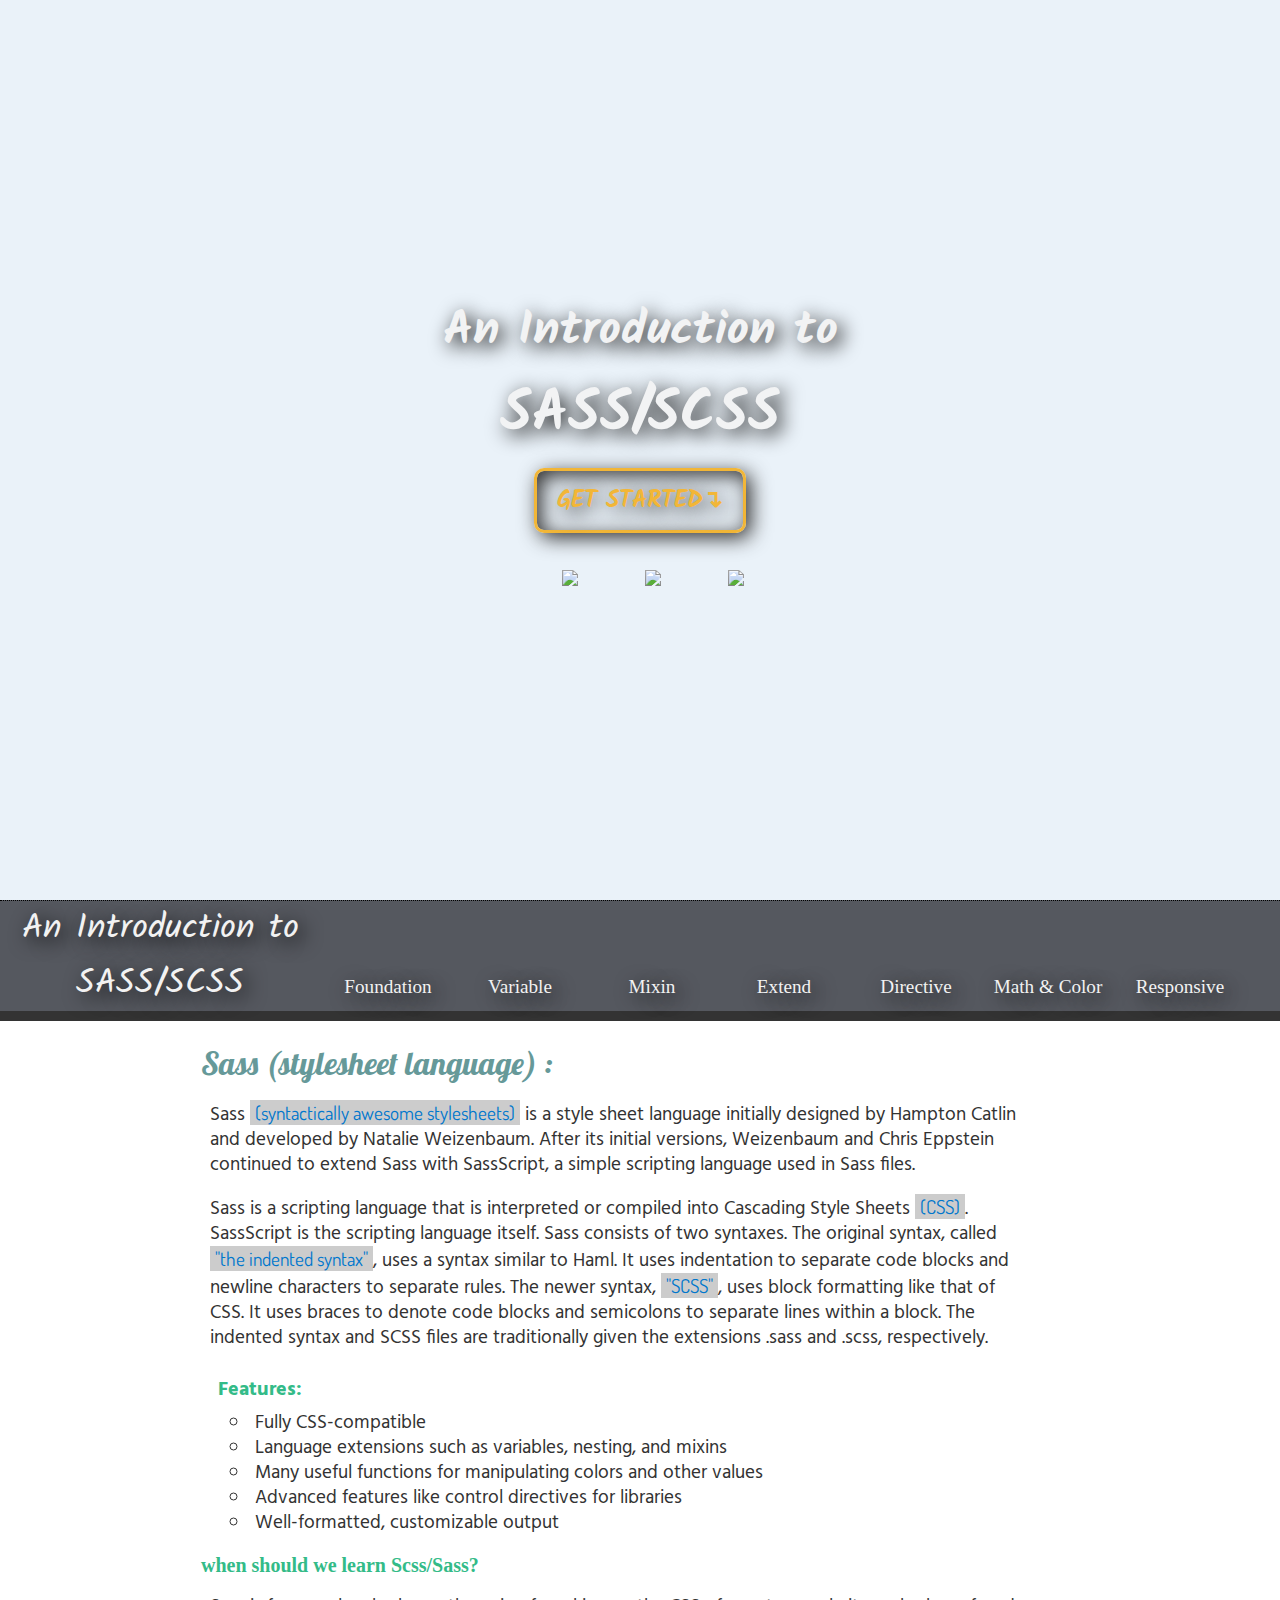
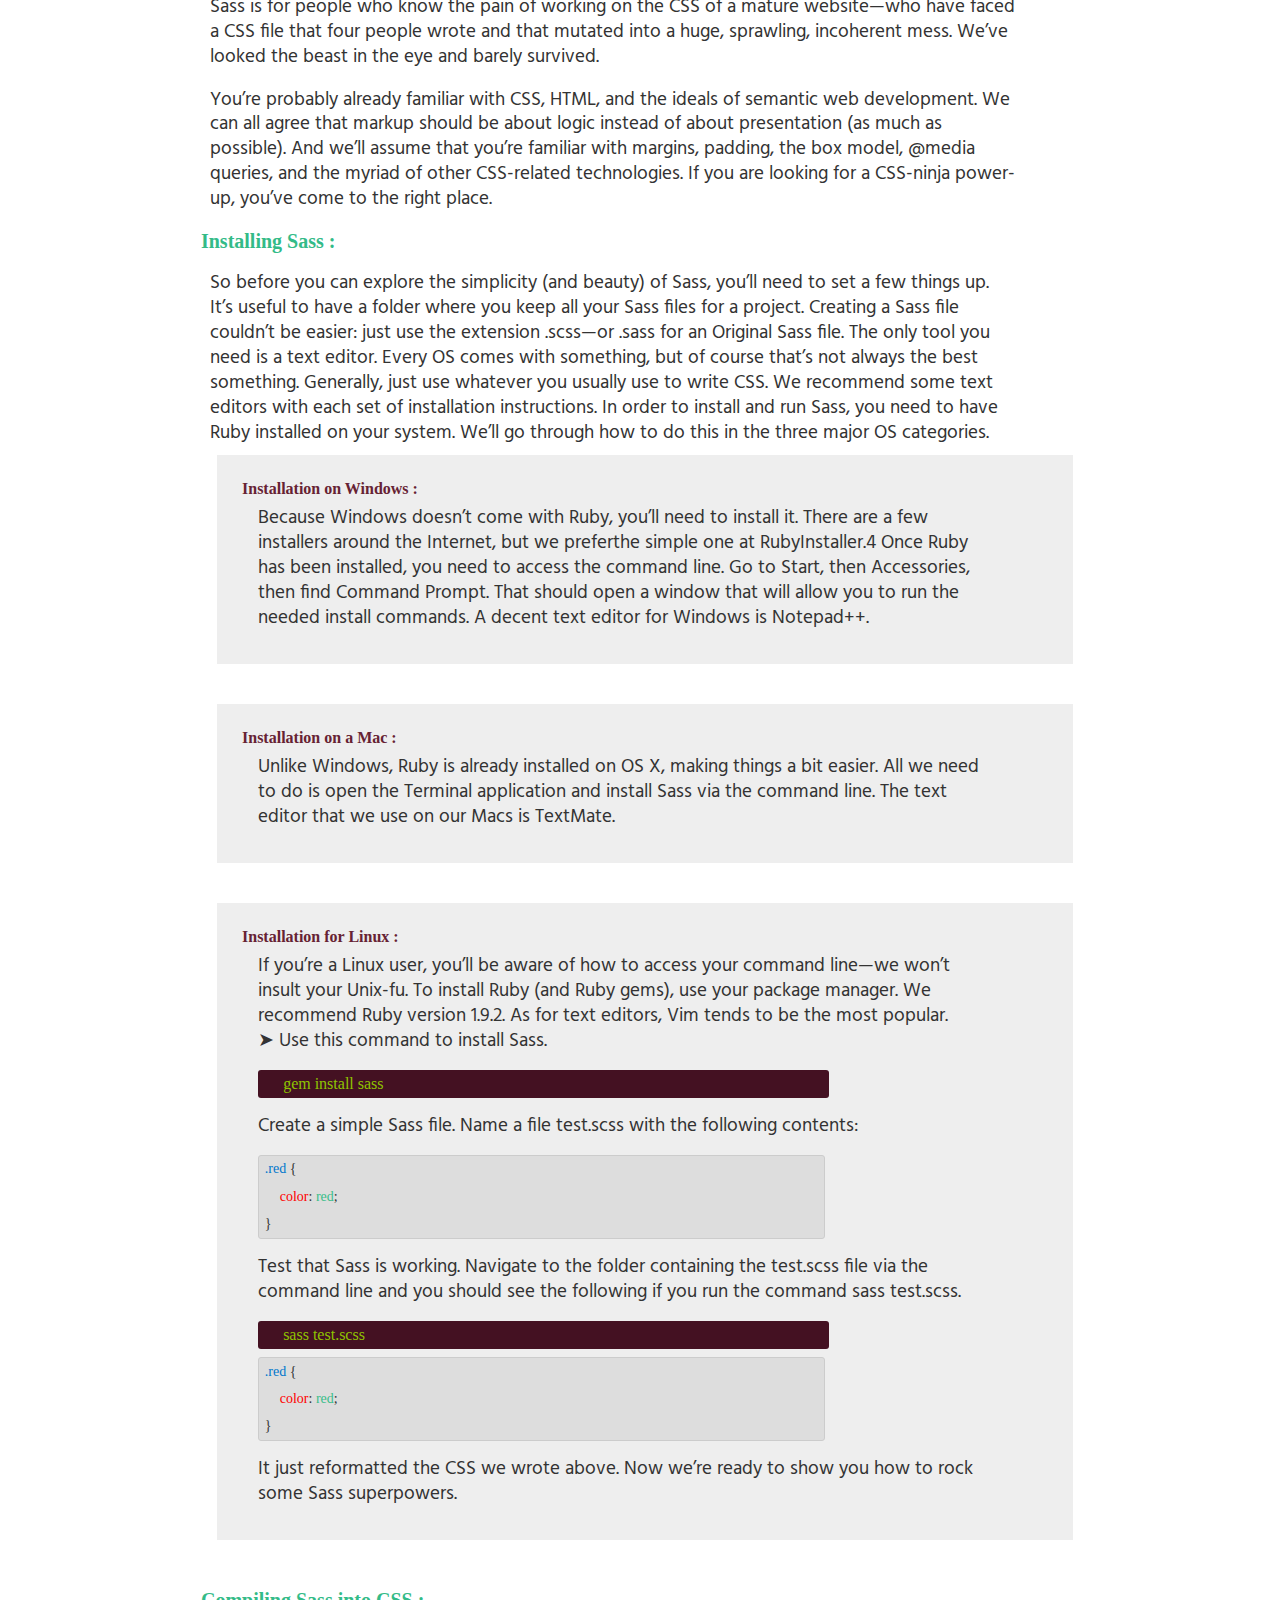
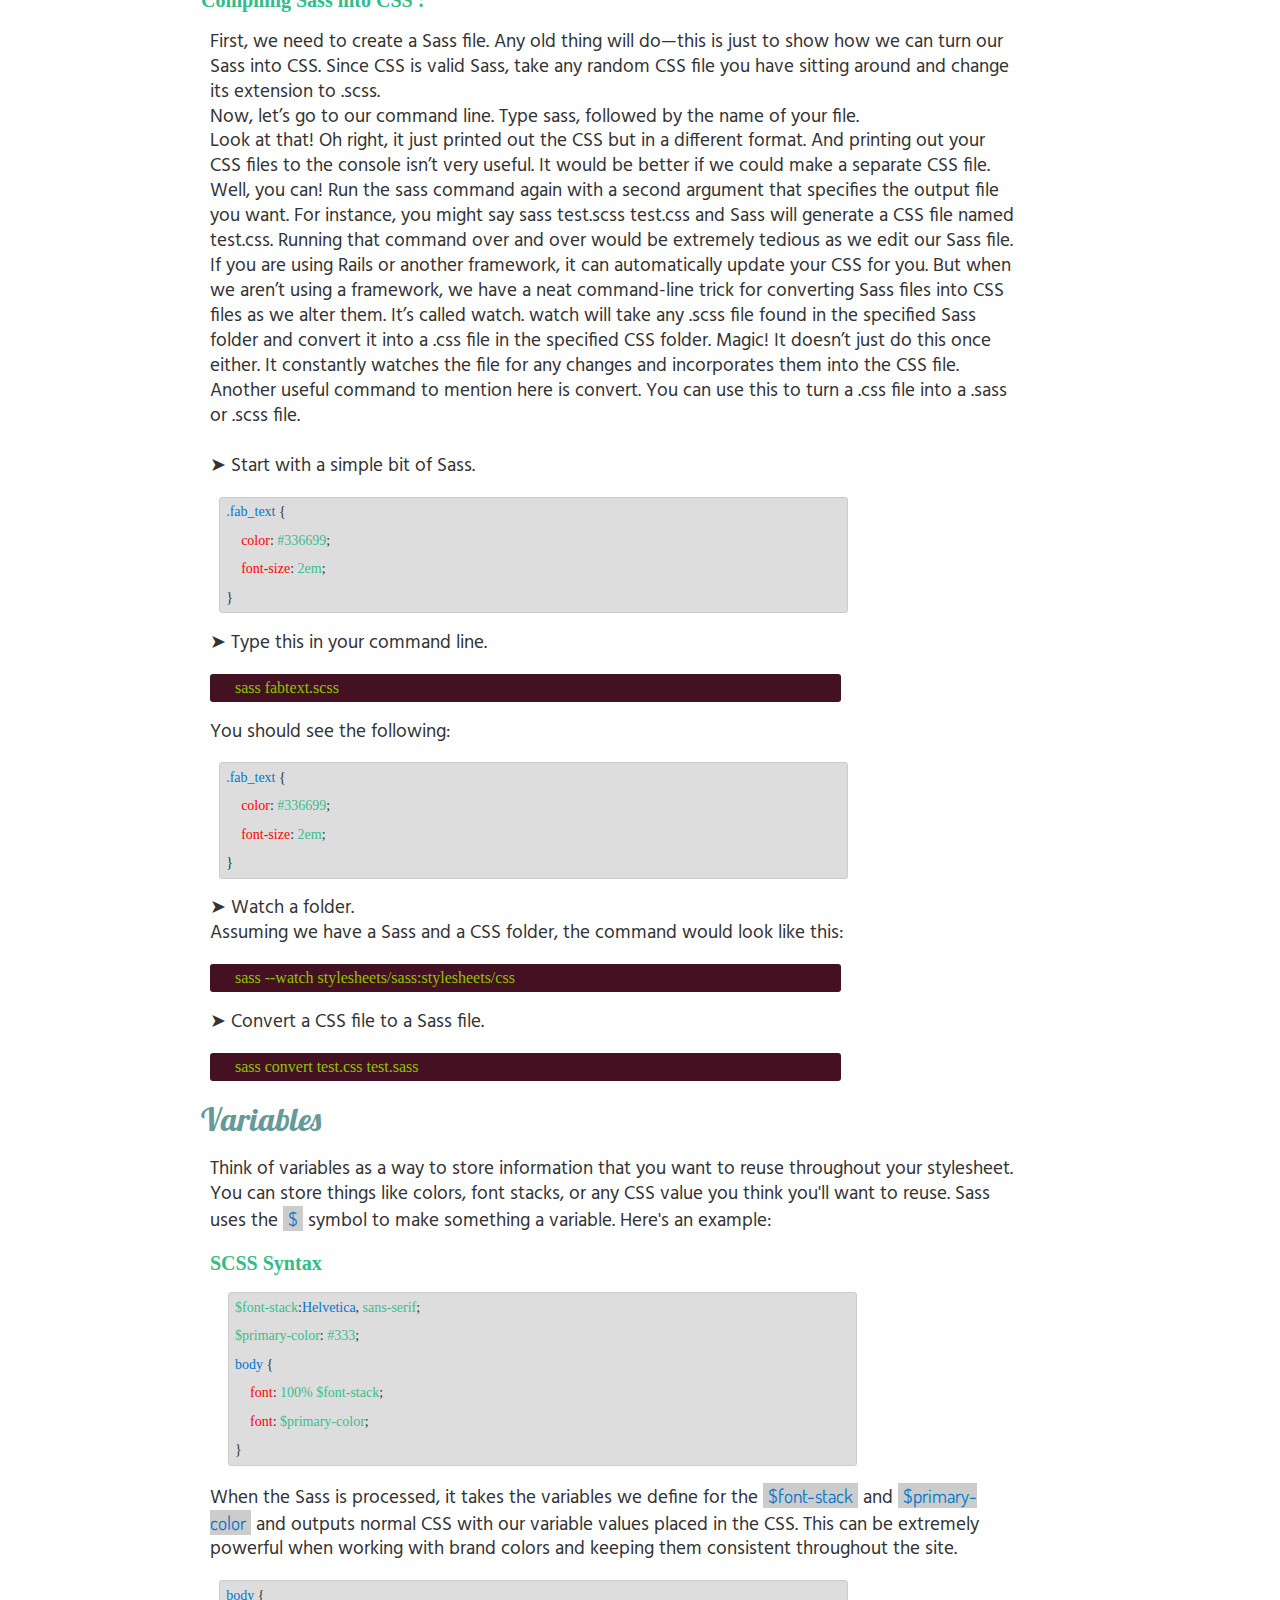
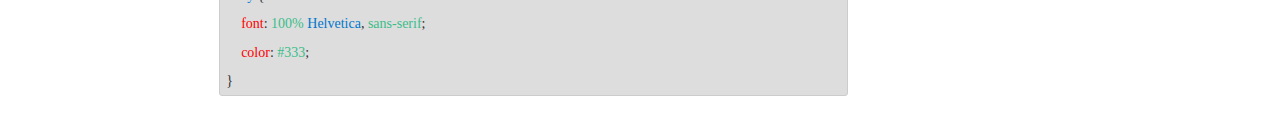
==== WelcomePage/index.html @ d5f642d1 "Merge branch 'master' of https://github.com/loaikahel1992/Scss-project" ====
<!DOCTYPE html>
<html lang="en">
<head>
	<meta charset="UTF-8">
	<script src="https://ajax.googleapis.com/ajax/libs/jquery/3.2.1/jquery.min.js"></script>
	<script type="text/javascript" src="jScript.js"></script>
	<title>Document</title>
	<link rel="stylesheet" type="text/css" href="style.css">
</head>
<body onscroll="navbarFun()">
	<section class="intro">
		<div class="inner">
			<div class="content">
				<h1>An Introduction to <span>SASS/SCSS</span></h1>
				<a href="#navbar" class="btn">Get Started&#8628;</a>
			</div>
			<ul class="icons">
			<li><a class="about" href="#aboutUs"><img src="https://png.icons8.com/about/ios7/50/f1c40f"><span>About us</span></a></li>
			<li><a class="communication" href="#"><img src="https://png.icons8.com/communication/ios7/50/f1c40f"><span>Contact</span></a></li>
			<li><a class="question" href="#"><img src="https://png.icons8.com/ask-question/ios7/50/f1c40f"><span>Question</span></a></li>
		</ul>
		</div>
		<div id="aboutUs">
			<p>Lorem ipsum dolor sit amet, consectetur adipisicing elit. Culpa ipsum repellendus, error laborum eligendi officia accusantium. Veritatis doloribus consequuntur facilis dolorem labore quas tenetur nisi atque iste, eaque, non voluptatem.</p>
		</div>
		<div id="contact">
			<p>Lorem ipsum dolor sit amet, consectetur adipisicing elit. Culpa ipsum repellendus, error laborum eligendi officia accusantium. Veritatis doloribus consequuntur facilis dolorem labore quas tenetur nisi atque iste, eaque, non voluptatem.</p>
		</div>
		<div id="ask">
			<p>Lorem ipsum dolor sit amet, consectetur adipisicing elit. Culpa ipsum repellendus, error laborum eligendi officia accusantium. Veritatis doloribus consequuntur facilis dolorem labore quas tenetur nisi atque iste, eaque, non voluptatem.</p>
		</div>

	</section>
		<div id="navbar">
			<ul>
				<li class="menuLi"><a href="#">An Introduction to <span>SASS/SCSS</span></a></li>
				<li class="menuLi"><a href="#">Foundation</a></li>
				<li class="menuLi"><a href="#">Variable</a></li>
				<li class="menuLi"><a href="#">Mixin</a></li>
				<li class="menuLi"><a href="#">Extend</a></li>
				<li class="menuLi"><a href="#">Directive</a></li>
				<li class="menuLi"><a href="#">Math & Color</a></li>
				<li class="menuLi"><a href="#">Responsive</a></li>
			</ul>
		</div>
	<main class="topContent">
		<article>
			<section class="firstSec">
				<h1 class="secTitle">Sass (stylesheet language) :</h1>
				<p class="secText">Sass <span class="codeInText">(syntactically awesome stylesheets)</span> is a style sheet language initially designed by Hampton Catlin and developed by Natalie Weizenbaum. After its initial versions, Weizenbaum and Chris Eppstein continued to extend Sass with SassScript, a simple scripting language used in Sass files.</p>
				<p class="secText">Sass is a scripting language that is interpreted or compiled into Cascading Style Sheets <span class="codeInText">(CSS)</span>. SassScript is the scripting language itself. Sass consists of two syntaxes. The original syntax, called <span class="codeInText">"the indented syntax"</span>, uses a syntax similar to Haml. It uses indentation to separate code blocks and newline characters to separate rules. The newer syntax, <span class="codeInText">"SCSS"</span>, uses block formatting like that of CSS. It uses braces to denote code blocks and semicolons to separate lines within a block. The indented syntax and SCSS files are traditionally given the extensions .sass and .scss, respectively.</p>
				<ul class="secText">
					<h3 class="codeHeader">Features:</h3>
					<li>Fully CSS-compatible</li>
					<li>Language extensions such as variables, nesting, and mixins</li>
					<li>Many useful functions for manipulating colors and other values</li>
					<li>Advanced features like control directives for libraries</li>
					<li>Well-formatted, customizable output</li>
				</ul>
				<h3 class="codeHeader">when should we learn Scss/Sass?</h3>
				<p class="secText">Sass is for people who know the pain of working on
									the CSS of a mature website—who have faced a CSS file that
									four people wrote and that mutated into a huge, sprawling,
									incoherent mess. We’ve looked the beast in the eye and
									barely survived.</p>
				<p class="secText">You’re probably already familiar with CSS, HTML, and the
									ideals of semantic web development. We can all agree that
									markup should be about logic instead of about presentation
									(as much as possible). And we’ll assume that you’re familiar
									with margins, padding, the box model, @media queries, and
									the myriad of other CSS-related technologies.
									If you are looking for a CSS-ninja power-up, you’ve come
									to the right place.</p>
				<h3 class="codeHeader">Installing Sass :</h3>
				<p class="secText">So before you can explore the simplicity (and beauty) of Sass, you’ll
									need to set a few things up. It’s useful to have a folder where you keep
									all your Sass files for a project. Creating a Sass file couldn’t be easier:
									just use the extension .scss—or .sass for an Original Sass file.
									The only tool you need is a text editor. Every OS comes with something,
									but of course that’s not always the best something. Generally, just use
									whatever you usually use to write CSS. We recommend some text
									editors with each set of installation instructions.
									In order to install and run Sass, you need to have Ruby installed on
									your system. We’ll go through how to do this in the three major OS
									categories. </p>
				<div class="install">
					<h4 class="install-header">Installation on Windows :</h4>
					<p class="secText">Because Windows doesn’t come with Ruby, you’ll need to install it.
										There are a few installers around the Internet, but we preferthe simple
										one at RubyInstaller.4
										Once Ruby has been installed, you need to access the command line.
										Go to Start, then Accessories, then find Command Prompt. That should
										open a window that will allow you to run the needed install commands.
										A decent text editor for Windows is Notepad++.
										</p>
				</div>
				<div class="install">
					<h4 class="install-header">Installation on a Mac :</h4>
					<p class="secText">Unlike Windows, Ruby is already installed on OS X, making things a
										bit easier. All we need to do is open the Terminal application and install
										Sass via the command line. The text editor that we use on our Macs is
										TextMate.
										</p>
				</div>
				<div class="install">
					<h4 class="install-header">Installation for Linux :</h4>
					<p class="secText">If you’re a Linux user, you’ll be aware of how to access your command
										line—we won’t insult your Unix-fu. To install Ruby (and Ruby gems),
										use your package manager. We recommend Ruby version 1.9.2. As
										for text editors, Vim tends to be the most popular.<br>
										➤ Use this command to install Sass.
										</p>
					<p class="terminal">gem install sass</p>
					<p class="secText">Create a simple Sass file.
										Name a file test.scss with the following contents:
										</p>
					<div class="codeText">
						<p class="codeTextP"><span class="se">.red</span> {</p>
						<p class="codeTextP"><span class="pr">color</span>: <span class="va">red</span>;</p>
						<p class="codeTextP">}</p>
					</div>
					<p class="secText">Test that Sass is working.
										Navigate to the folder containing the test.scss file via the command
										line and you should see the following if you run the command sass
										test.scss.
										</p>
					<p class="terminal">sass test.scss</p>
					<div class="codeText">
						<p class="codeTextP"><span class="se">.red</span> {</p>
						<p class="codeTextP"><span class="pr">color</span>: <span class="va">red</span>;</p>
						<p class="codeTextP">}</p>
					</div>
					<p class="secText">It just reformatted the CSS we wrote above. Now we’re ready to show
										you how to rock some Sass superpowers.
										</p>
				</div>
				<h3 class="codeHeader">Compiling Sass into CSS :</h3>
				<p class="secText">First, we need to create a Sass file. Any old thing will do—this is just
									to show how we can turn our Sass into CSS. Since CSS is valid Sass,
									take any random CSS file you have sitting around and change its
									extension to .scss.<br>
									Now, let’s go to our command line. Type sass, followed by the name
									of your file.<br>
									Look at that! Oh right, it just printed out the CSS but in a different
									format. And printing out your CSS files to the console isn’t very useful.
									It would be better if we could make a separate CSS file.<br>
									Well, you can! Run the sass command again with a second argument
									that specifies the output file you want. For instance, you might say
									sass test.scss test.css and Sass will generate a CSS file named test.css.
									Running that command over and over would be extremely tedious as
									we edit our Sass file. If you are using Rails or another framework, it
									can automatically update your CSS for you. But when we aren’t using
									a framework, we have a neat command-line trick for converting Sass
									files into CSS files as we alter them. It’s called watch.
									watch will take any .scss file found in the specified Sass folder and
									convert it into a .css file in the specified CSS folder. Magic! It doesn’t
									just do this once either. It constantly watches the file for any changes
									and incorporates them into the CSS file.<br>
									Another useful command to mention here is convert. You can use this
									to turn a .css file into a .sass or .scss file.<br>
									<br>➤ Start with a simple bit of Sass.
									</p>
				<div class="codeText">
					<p class="codeTextP"><span class="se">.fab_text</span> {</p>
					<p class="codeTextP"><span class="pr">color</span>: <span class="va">#336699</span>;</p>
					<p class="codeTextP"><span class="pr">font-size</span>: <span class="va">2em</span>;</p>
					<p class="codeTextP">}</p>
				</div>
				<p class="secText">➤ Type this in your command line.</p>
				<p class="terminal">sass fabtext.scss</p>
				<p class="secText">You should see the following:</p>
				<div class="codeText">
					<p class="codeTextP"><span class="se">.fab_text</span> {</p>
					<p class="codeTextP"><span class="pr">color</span>: <span class="va">#336699</span>;</p>
					<p class="codeTextP"><span class="pr">font-size</span>: <span class="va">2em</span>;</p>
					<p class="codeTextP">}</p>
				</div>
				<p class="secText">➤ Watch a folder.<br>Assuming we have a Sass and a CSS folder, the 							command would look like this:
									</p>
				<p class="terminal">sass --watch stylesheets/sass:stylesheets/css</p>
				<p class="secText">➤ Convert a CSS file to a Sass file.</p>
				<p class="terminal">sass convert test.css test.sass</p>
			</section>
			<section class="secondSec">
				<h1 class="secTitle">Variables</h1>
				<p class="secText">Think of variables as a way to store information that you want to reuse throughout your stylesheet. You can store things like colors, font stacks, or any CSS value you think you'll want to reuse. Sass uses the <span class="codeInText">$</span> symbol to make something a variable. Here's an example:</p>
				<div class="codeBox">
					<h3 class="codeHeader">SCSS Syntax</h3>
					<div class="codeText">
						<p class="codeTextP"><span class="va">$font-stack</span>:<span class="se">Helvetica</span>, <span class="va">sans-serif</span>;</p>
						<p class="codeTextP"><span class="va">$primary-color</span>: <span class="va">#333</span>;</p>
						<p class="codeTextP"><span class="se">body</span> {</p>
						<p class="codeTextP"><span class="pr">font</span>: <span class="va">100% $font-stack</span>;</p>
						<p class="codeTextP"><span class="pr">font</span>: <span class="va">$primary-color</span>;</p>
						<p class="codeTextP">}</p>
					</div>
				</div>
				<p class="secText">When the Sass is processed, it takes the variables we define for the <span class="codeInText">$font-stack</span> and <span class="codeInText">$primary-color</span> and outputs normal CSS with our variable values placed in the CSS. This can be extremely powerful when working with brand colors and keeping them consistent throughout the site.</p>
				<div class="codeText">
					<p class="codeTextP"><span class="se">body</span> {</p>
					<p class="codeTextP"><span class="pr">font</span>: <span class="va">100%</span> <span class="se">Helvetica</span>, <span class="va">sans-serif</span>;</p>
					<p class="codeTextP"><span class="pr">color</span>: <span class="va">#333</span>;</p>
					<p class="codeTextP">}</p>
				</div>
			</section>
		</article>
		<!-- <aside class="cf">
			<h2 class="asideTitle">Topics</h2>
			<ul class="menu">
				<li class="menuLi"><a href="#">Foundation</a></li>
				<li class="menuLi"><a href="#">Variable</a></li>
				<li class="menuLi"><a href="#">Mixin</a></li>
				<li class="menuLi"><a href="#">Extend</a></li>
				<li class="menuLi"><a href="#">Directive</a></li>
				<li class="menuLi"><a href="#">Math + Color</a></li>
				<li class="menuLi"><a href="#">Responsive</a></li>
				<li class="menuLi"><a href="#index.html">Back to top</a></li>
			</ul>
		</aside> -->
	</main>
	<script type="text/javascript">
			var navbar = document.getElementById("navbar");
			var sticky = navbar.offsetTop;

			function navbarFun() {
			  if (window.pageYOffset >= sticky) {
			    navbar.classList.add("sticky")
			  } else {
			    navbar.classList.remove("sticky");
			  }
			}
</script>
</body>
</html>
---- WelcomePage/style.css ----
@import url('https://fonts.googleapis.com/css?family=Kalam|Dosis|Hind|Lobster');
*, body{
	margin: 0;
	padding: 0;
}
html ,body {
	margin: 0;
	padding: 0;
	width: 100%;
	height: 100%;
	font-size: 16px;
}
/*************Wellcom Page*************/
.intro {
	width: 100%;
	height: 100%;
	margin: auto;
	background:url('images/bg.jpeg') no-repeat 50% 50%;
    background-repeat:no-repeat;
    background-size:cover;
    display: table;
    top: 0;
}
.intro .inner {
	display: table-cell;
	vertical-align: middle;
	width: 100%;
	max-width: none;
	background: rgba(50, 125, 200, 0.1); 
}
.content {
	max-width: 500px;
	margin: 0 auto;
	text-align: center;
}
.content h1{
	color: #F2F3F4;
	text-shadow: 5px 5px 20px #000;
	font-size: 3em;
	font-family: 'Kalam', cursive;
	font-weight: 700;
	margin-bottom:20px; 
}
.content h1 span{
	font-size: 1.2em;

}
.content .btn{
	border-radius: 10px;
	font-family: 'Kalam', cursive;
  font-weight: bold;
	color: #F2B637;
	font-size: 1.5em;
	padding: 10px 20px;
	border: solid #F2B637 3px;
	text-transform: uppercase;
	text-decoration: none;
	text-shadow: 5px 5px 20px #000;
	box-shadow: inset 5px 5px 20px #333,5px 5px 20px #333;
}
.content .btn:hover{
	color: #fff;
	border:3px solid #fff ;
}

.icons {
	margin-top: 50px;
	text-align: center;
}

.icons li {
	display: inline-block;
	list-style: none;
	margin-left: 25px;
}
.icons li a {
	text-decoration: none;
	color: #F2B637;
}
.icons li a span {
	display: block;
	opacity: 0;
	background: rgba(42,46, 55, 0.3);
	border-radius: 5px;
}
.icons li a:hover span {
	opacity: .9;
}

#aboutUs ,#contact, #ask {
	display: none;
	position: absolute;
	top: 50px;
	left: 150px;
	width: 80%;
	height: 80%;
	border: 2px solid #F2B637;
	border-radius: 10px;
	background: rgba(42,46, 55, 0.5);
}

#aboutUs p ,#contact p, #ask p {
	color: #fff;
}

/****************Top Navbar****************/

#navbar {
	overflow: hidden;
	background: rgba(42,46, 55, 0.8);
}
#navbar>ul{
	list-style: none;
	padding: 0;
	margin:0;
	border-top: 1px dotted #000;
  border-bottom: 10px solid #333;
}
#navbar>ul>li{
	display: inline-block;
	width: 10%;
	box-sizing: border-box;
	height: auto;
}
#navbar>ul>li:first-child{
  width: 25%;
	font-size: 1.8em;
	font-family: 'Kalam', cursive;
}
#navbar>ul>li a{
	display: block;
	color: #f2f2f2;
	text-align: center;
	text-decoration: none;
 	font-size: 1.2em;
	text-shadow: 5px 5px 20px #000;

}
#navbar>ul>li a:hover{
	background-color: #333;
}
.sticky {
  position: fixed;
  top: 0;
  width: 100%
}
.sticky + .topContent {
  margin-top: 100px;
}

main article {
	width: 70%;
	margin: 0 auto;
	padding: 1%;
	color: #333;
}
.firstSec{
	width: 100%;
}
.secTitle {
	font-family: 'Lobster', cursive;
	font-weight: normal;
	font-size: 32px;
	color: #669999;
	padding: 1% 1%;
}
.secText {
	width: 90%;
	font-family: 'Hind', sans-serif;
	font-size: 1.2em;
	padding: 1% 2%;
	line-height: 1.3;
}
.secText li {
	list-style: circle;
	padding-left: 5px;
	margin-left: 40px;
}

.codeInText {
	background-color: #ccc;
	font-family: 'Dosis', sans-serif;
	padding: 0 5px;
	color: #0077cc;
}

.install {
	width: 90%;
	background-color: #eee;
	padding: 25px;
	margin:0 0 40px 25px;
}

.install .codeText {
	margin: 1% 2%;
}

.install-header {
	color: #662233;
}

.terminal {
	width: 67.7%;
	margin: 1% 2%;
	padding: 5px 0 5px 25px;
	border-radius: 3px;
	background-color: #441122;
	color: #8fc400;
}

.codeBox {
	width: 100%;
	margin-left: 1%;
}

.codeHeader {
	font-size: 20px;
	color: #33bb88;
	padding: 1% 1%;
}

.codeText {
	width: 70%;
	margin: 1% 3%;
	border: 1px solid #ccc;
	border-radius: 3px;
	background-color: #ddd;
}

.codeTextP {
	font-size: 14px;
	padding: 1%;
}

.codeTextP .se {
	color: #0077cc;
}

.codeTextP .va {
	color: #3abe8a;
}

.codeTextP .pr {
	padding-left: 15px;
	color: red;
}
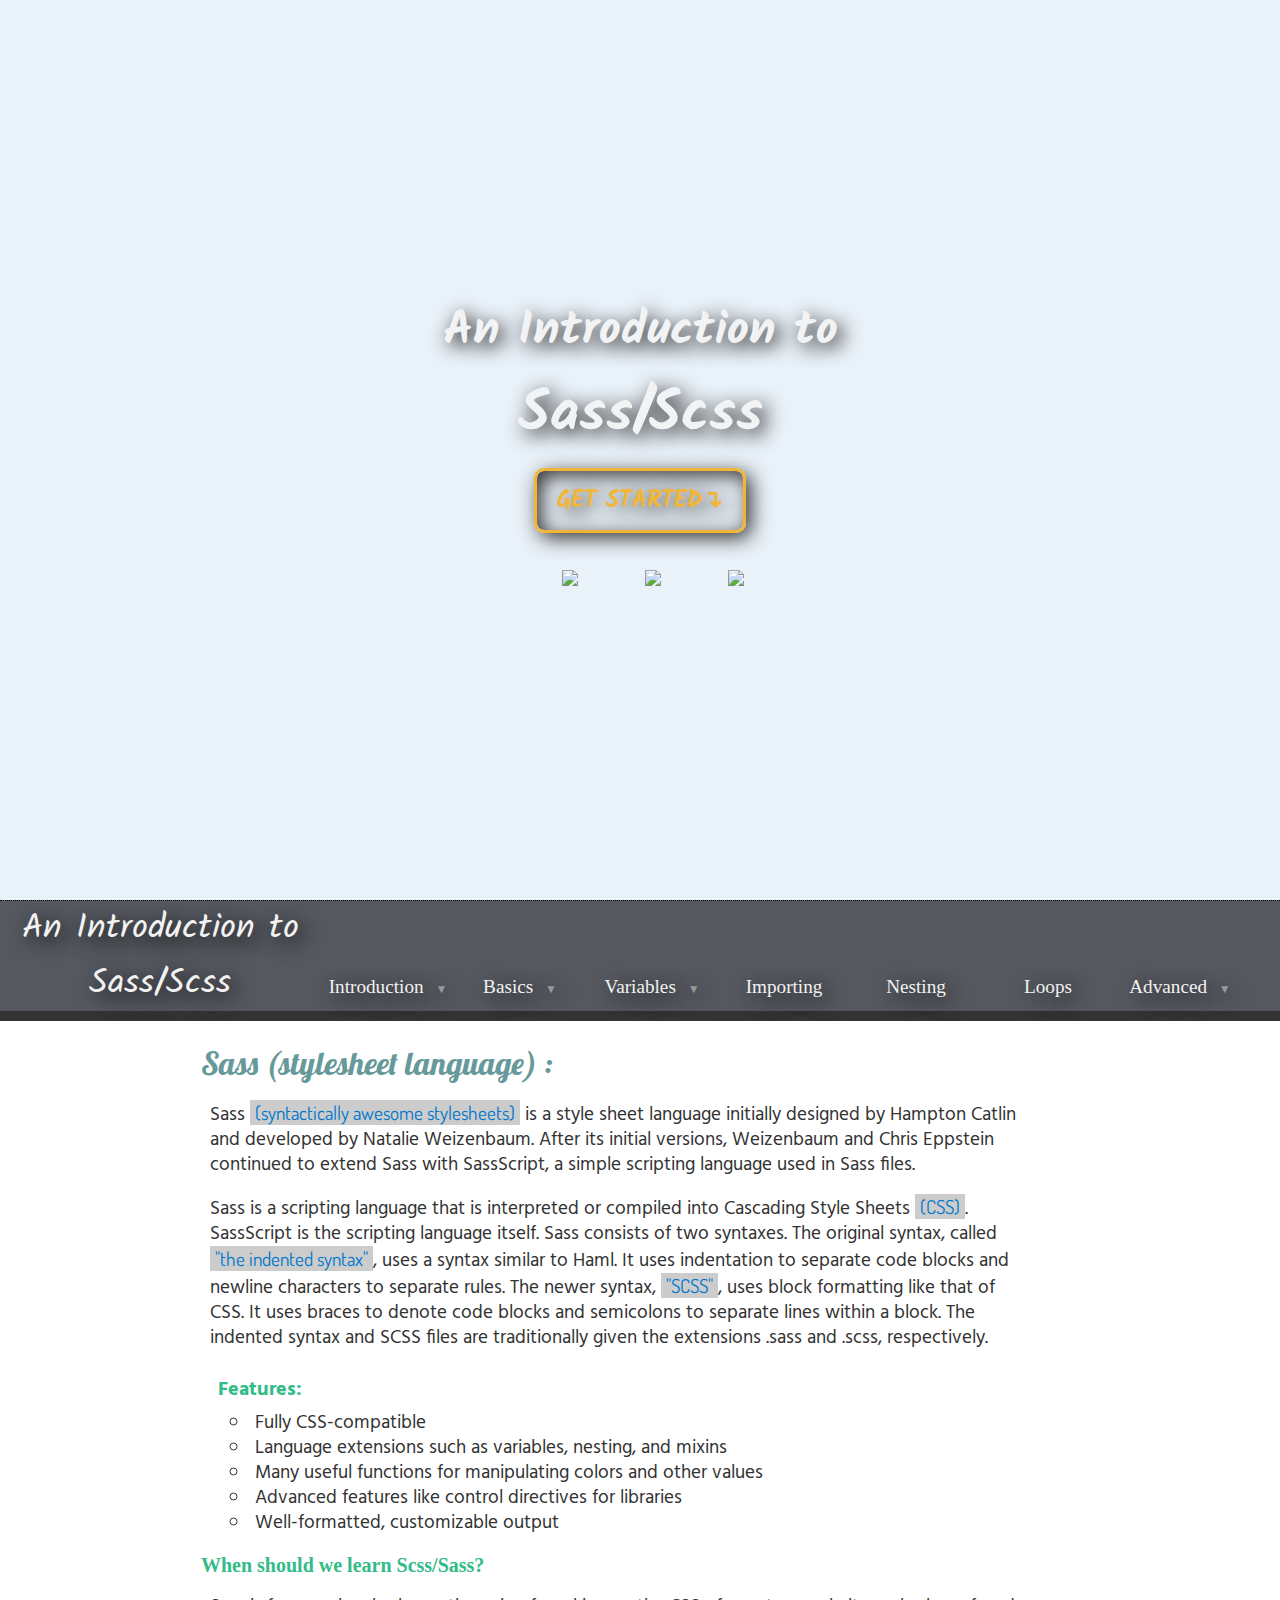
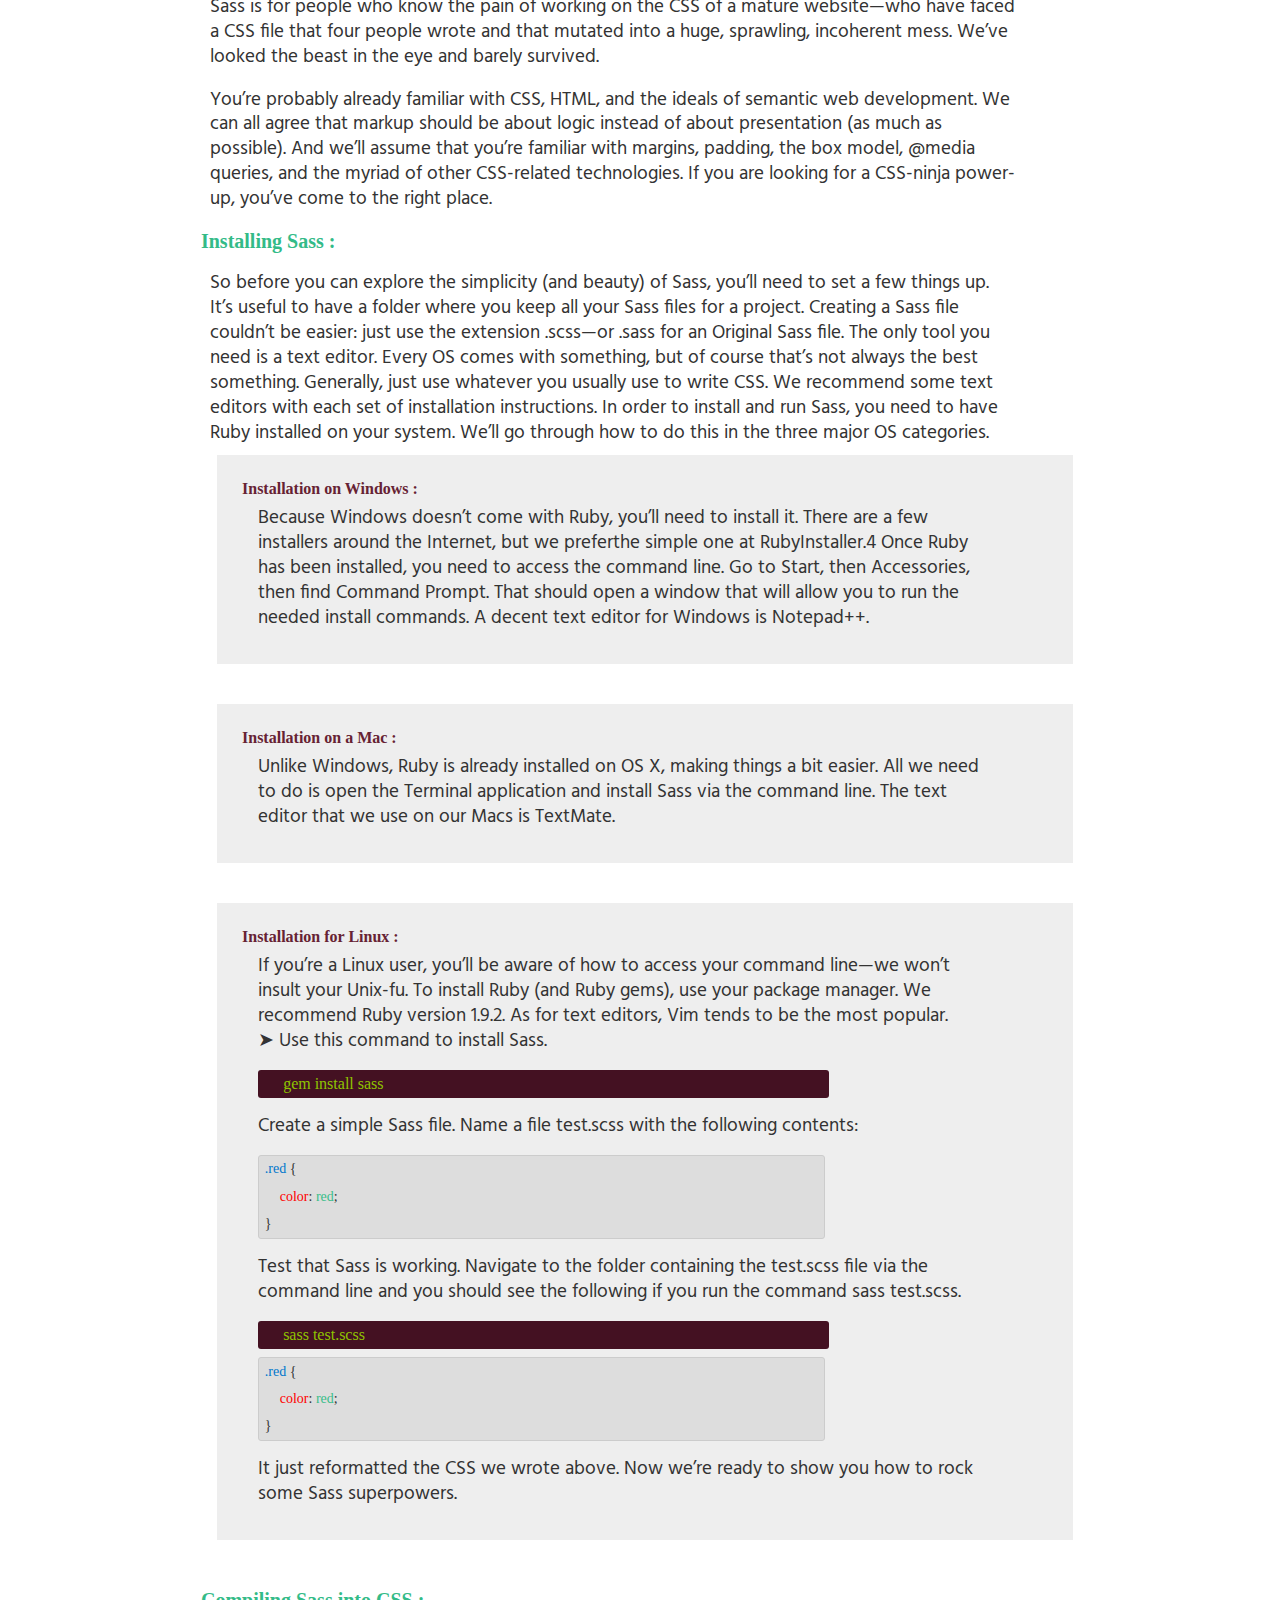
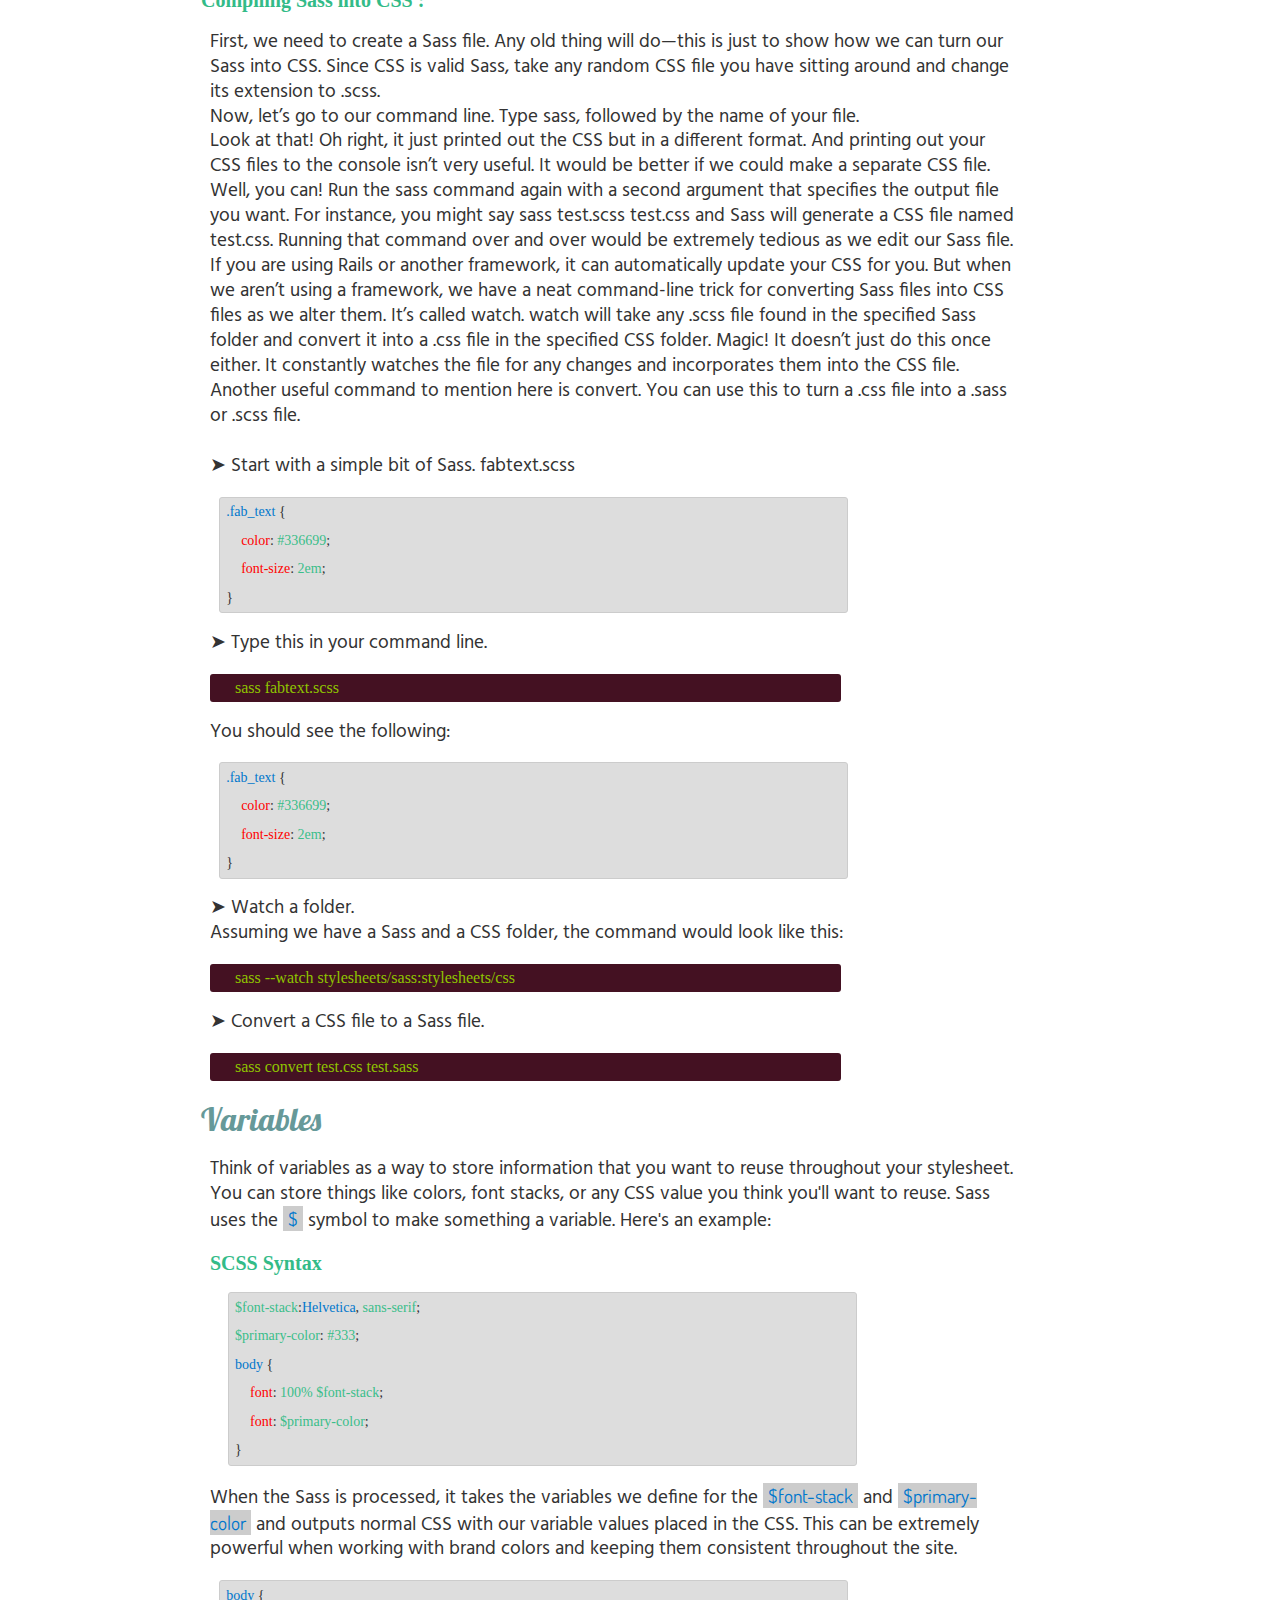
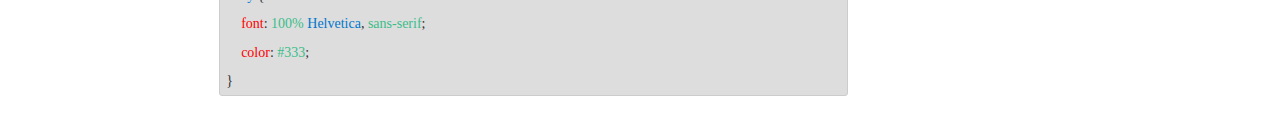
==== commit d27fc009: "move all old files to Archive folder" ====
--- a/WelcomePage/index.html
+++ b/WelcomePage/index.html
@@ -11,36 +11,137 @@
 	<section class="intro">
 		<div class="inner">
 			<div class="content">
-				<h1>An Introduction to <span>SASS/SCSS</span></h1>
+				<h1>An Introduction to <span>Sass/Scss</span></h1>
 				<a href="#navbar" class="btn">Get Started&#8628;</a>
 			</div>
 			<ul class="icons">
-			<li><a class="about" href="#aboutUs"><img src="https://png.icons8.com/about/ios7/50/f1c40f"><span>About us</span></a></li>
-			<li><a class="communication" href="#"><img src="https://png.icons8.com/communication/ios7/50/f1c40f"><span>Contact</span></a></li>
-			<li><a class="question" href="#"><img src="https://png.icons8.com/ask-question/ios7/50/f1c40f"><span>Question</span></a></li>
+			<li>
+				<a class="about" href="#" id="aboutOpen">
+					<img src="https://png.icons8.com/about/ios7/50/f1c40f">
+					<span>About us</span>
+				</a>
+			</li>
+			<li>
+				<a class="communication" href="#" id="contactUsOpen">
+					<img src="https://png.icons8.com/communication/ios7/50/f1c40f">
+					<span>Contact</span></a>
+			</li>
+			<li>
+				<a class="question" href="#" id="questionOpen">
+					<img src="https://png.icons8.com/ask-question/ios7/50/f1c40f">
+					<span>Question</span></a>
+			</li>
 		</ul>
 		</div>
-		<div id="aboutUs">
-			<p>Lorem ipsum dolor sit amet, consectetur adipisicing elit. Culpa ipsum repellendus, error laborum eligendi officia accusantium. Veritatis doloribus consequuntur facilis dolorem labore quas tenetur nisi atque iste, eaque, non voluptatem.</p>
+		<div id="aboutUs" class="infoBox aboutUsBox">
+			<div class="head">
+				<h1>About us</h1>
+				<ul>
+					<li>
+						<img src="images/man.png" alt="Hani">
+						<h3>Hani</h3>
+					</li>
+					<li>
+						<img src="images/man.png" alt="Loai">
+						<h3>Loai</h3>
+					</li>
+					<li>
+						<img src="images/man.png" alt="Hani">
+						<h3>Hani</h3>
+					</li>
+				</ul>
+				<p>We are three trainees at <a href="https://www.digitalcareerinstitute.org/">the Digital Career Institute</a>. This website is a training project that we designed during the web developer course. We are ready to receive feedback and suggestions on our e-mails.
+				<p>hani1@gmail.com -- loai@gmail.com -- hani2@gmail.com</p>
+				</p>
+				<a href="#" class="aboutClose" id="aboutClose">Close</a>
+			</div>
 		</div>
-		<div id="contact">
-			<p>Lorem ipsum dolor sit amet, consectetur adipisicing elit. Culpa ipsum repellendus, error laborum eligendi officia accusantium. Veritatis doloribus consequuntur facilis dolorem labore quas tenetur nisi atque iste, eaque, non voluptatem.</p>
+		<div id="contactUs" class="infoBox contactUsBox">
+			<div class="head">
+				<h1>Contact us</h1>
+				<p>We are ready to receive feedback and quations:</p>
+				<form action="">
+					<ul>
+						<li>
+							<label for="userName">The Name</label>
+	    					<input type="text" id="userName" name="userName" placeholder="Your name..">
+						</li>
+						<li>
+							<label for="eMail">E-mail</label>
+						    <input type="e-mail" id="eMail" name="eMail" placeholder="Your e-mail..">
+						</li>
+						<li>
+							<label for="subject">The message</label>
+							<textarea name="subject" id="subject" cols="30" rows="15"></textarea>
+						</li>
+						<li>
+							<input type="submit" value="Submit">
+						</li>
+					</ul>
+				</form>
+				<a href="#" class="contactClose" id="contactUsClose">Close</a>
+			</div>
 		</div>
-		<div id="ask">
-			<p>Lorem ipsum dolor sit amet, consectetur adipisicing elit. Culpa ipsum repellendus, error laborum eligendi officia accusantium. Veritatis doloribus consequuntur facilis dolorem labore quas tenetur nisi atque iste, eaque, non voluptatem.</p>
-		</div>
-
+		
 	</section>
 		<div id="navbar">
-			<ul>
-				<li class="menuLi"><a href="#">An Introduction to <span>SASS/SCSS</span></a></li>
-				<li class="menuLi"><a href="#">Foundation</a></li>
-				<li class="menuLi"><a href="#">Variable</a></li>
-				<li class="menuLi"><a href="#">Mixin</a></li>
-				<li class="menuLi"><a href="#">Extend</a></li>
-				<li class="menuLi"><a href="#">Directive</a></li>
-				<li class="menuLi"><a href="#">Math & Color</a></li>
-				<li class="menuLi"><a href="#">Responsive</a></li>
+			<ul class="dropdown">
+				<li class="menuLi"><a href="#">An Introduction to <span>Sass/Scss</span></a></li>
+				<li class="menuLi dropbtn"><a href="#">Introduction <span class="arrow">&#9660;</span></a>
+					<div class="dropdown-content">
+						<div class="dropdown-content-link">
+							<a href="#">Sass</a>
+						</div>
+						<div class="dropdown-content-link">
+							<a href="#">Installing Sass</a>
+						</div>
+						<div class="dropdown-content-link">
+							<a href="#">Compiling Sass into CSS</a>
+						</div>
+					</div>
+				</li>
+				<li class="menuLi dropbtn"><a href="#">Basics <span class="arrow">&#9660;</span></a>
+					<div class="dropdown-content">
+						<div class="dropdown-content-link">
+							<a href="#">Commenting</a>
+						</div>
+						<div class="dropdown-content-link">
+							<a href="#">Selector Scoping</a>
+						</div>
+					</div>
+				</li>
+				<li class="menuLi dropbtn"><a href="#">Variables <span class="arrow">&#9660;</span></a>
+					<div class="dropdown-content">
+						<div class="dropdown-content-link">
+							<a href="#">Variables</a>
+						</div>
+						<div class="dropdown-content-link">
+							<a href="#">Maps</a>
+						</div>
+						<div class="dropdown-content-link">
+							<a href="#">Calculating a Layout</a>
+						</div>
+					</div>
+				</li>
+				<li class="menuLi"><a href="#">Importing</a></li>
+				<li class="menuLi"><a href="#">Nesting</a></li>
+				<li class="menuLi"><a href="#">Loops</a></li>
+				<li class="menuLi dropbtn"><a href="#">Advanced <span class="arrow">&#9660;</span></a>
+					<div class="dropdown-content">
+						<div class="dropdown-content-link">
+							<a href="#">extend</a>
+						</div>
+						<div class="dropdown-content-link">
+							<a href="#">Mixins</a>
+						</div>
+						<div class="dropdown-content-link">
+							<a href="#">Function</a>
+						</div>
+						<div class="dropdown-content-link">
+							<a href="#">media</a>
+						</div>
+					</div>
+				</li>
 			</ul>
 		</div>
 	<main class="topContent">
@@ -57,7 +158,7 @@
 					<li>Advanced features like control directives for libraries</li>
 					<li>Well-formatted, customizable output</li>
 				</ul>
-				<h3 class="codeHeader">when should we learn Scss/Sass?</h3>
+				<h3 class="codeHeader">When should we learn Scss/Sass?</h3>
 				<p class="secText">Sass is for people who know the pain of working on
 									the CSS of a mature website—who have faced a CSS file that
 									four people wrote and that mutated into a huge, sprawling,
@@ -158,7 +259,7 @@
 									and incorporates them into the CSS file.<br>
 									Another useful command to mention here is convert. You can use this
 									to turn a .css file into a .sass or .scss file.<br>
-									<br>➤ Start with a simple bit of Sass.
+									<br>➤ Start with a simple bit of Sass. fabtext.scss
 									</p>
 				<div class="codeText">
 					<p class="codeTextP"><span class="se">.fab_text</span> {</p>
@@ -204,19 +305,6 @@
 				</div>
 			</section>
 		</article>
-		<!-- <aside class="cf">
-			<h2 class="asideTitle">Topics</h2>
-			<ul class="menu">
-				<li class="menuLi"><a href="#">Foundation</a></li>
-				<li class="menuLi"><a href="#">Variable</a></li>
-				<li class="menuLi"><a href="#">Mixin</a></li>
-				<li class="menuLi"><a href="#">Extend</a></li>
-				<li class="menuLi"><a href="#">Directive</a></li>
-				<li class="menuLi"><a href="#">Math + Color</a></li>
-				<li class="menuLi"><a href="#">Responsive</a></li>
-				<li class="menuLi"><a href="#index.html">Back to top</a></li>
-			</ul>
-		</aside> -->
 	</main>
 	<script type="text/javascript">
 			var navbar = document.getElementById("navbar");
@@ -229,6 +317,18 @@
 			    navbar.classList.remove("sticky");
 			  }
 			}
+	  $("#aboutOpen").click(function(){
+		$(".aboutUsBox").css('display', 'block');
+  		});
+	  $("#aboutClose").click(function(){
+		$(".aboutUsBox").css('display', 'none');
+  		});
+	  $("#contactUsOpen").click(function(){
+		$(".contactUsBox").css('display', 'block');
+  		});
+	  $("#contactUsClose").click(function(){
+		$(".contactUsBox").css('display', 'none');
+  		});
 </script>
 </body>
 </html>--- a/WelcomePage/style.css
+++ b/WelcomePage/style.css
@@ -10,7 +10,7 @@
 	height: 100%;
 	font-size: 16px;
 }
-/*************Wellcom Page*************/
+/*************HEADER PAGE*************/
 .intro {
 	width: 100%;
 	height: 100%;
@@ -62,55 +62,163 @@
 	color: #fff;
 	border:3px solid #fff ;
 }
-
+/******************ICONS****************/
 .icons {
 	margin-top: 50px;
 	text-align: center;
 }
 
-.icons li {
+.icons>li {
 	display: inline-block;
 	list-style: none;
 	margin-left: 25px;
 }
-.icons li a {
+.icons>li>a {
 	text-decoration: none;
 	color: #F2B637;
 }
-.icons li a span {
+.icons>li>a span {
 	display: block;
 	opacity: 0;
 	background: rgba(42,46, 55, 0.3);
 	border-radius: 5px;
 }
-.icons li a:hover span {
-	opacity: .9;
-}
-
-#aboutUs ,#contact, #ask {
-	display: none;
+.icons>li>a:hover span {
+	opacity: 0.9;
+}
+/***************ABOUT US - CONTACT US******************/
+.infoBox {
 	position: absolute;
 	top: 50px;
-	left: 150px;
+	left: 50%;
+	transform: translateX(-50%);
 	width: 80%;
 	height: 80%;
 	border: 2px solid #F2B637;
 	border-radius: 10px;
-	background: rgba(42,46, 55, 0.5);
-}
-
-#aboutUs p ,#contact p, #ask p {
-	color: #fff;
-}
-
-/****************Top Navbar****************/
+	background: rgba(2,2,2, 0.9);
+	padding: 30px;
+	overflow: hidden;
+}
+.aboutUsBox, .contactUsBox{
+	display: none;
+}
+.infoBox .head h1{
+	position: absolute;
+	font-size: 8em;
+	text-align: center;
+	display: block;
+	transform: rotate(-90deg);
+	transform-origin: left top 0;
+	bottom: -110px;
+	left: 50px;
+	color: #F2F3F4;
+	text-shadow: 5px 5px 20px #000;
+	font-family: 'Kalam', cursive;
+	text-decoration: underline;
+}
+
+#aboutUs>.head .aboutClose{
+	display: block;
+	width: 100px;
+	height: 30px;
+  	background: rgba(0,0, 0, 0);
+	border: none;
+	font-size: 2em;
+	color: #F2B637;
+  	text-align: center;
+  	margin: 0 auto;
+	text-decoration: none;
+  	cursor: pointer;
+}
+
+#aboutUs .head ul{
+  width: 80%;
+	margin: 50px 0 0 250px;
+  list-style: none;
+}
+#aboutUs .head ul li{
+	display: inline-block;
+	padding-right: 60px;
+}
+#aboutUs .head ul li h3{
+	color: #369;
+	text-shadow: 2px 2px 10px #458;
+}
+#aboutUs .head p{
+	display: block;
+	margin:10px 0 30px 250px;
+	font-size: 2em;
+	text-shadow:1px 1px 10px #999;
+	color: #F2F3F4;
+}
+#aboutUs .head p a{
+	text-decoration: underline;
+  	color:#F2F3F4;
+	font-weight: 600;
+}
+
+#contactUs .head h1{
+  bottom: -160px;
+}
+#contactUs>.head .contactClose{
+	display: block;
+	width: 100px;
+	height: 30px;
+  background: rgba(0,0, 0, 0);
+	border: none;
+	font-size: 2em;
+	color: #F2B637;
+  text-align: center;
+  margin: 30px auto;
+	text-decoration: none;
+  cursor: pointer;
+}
+#contactUs>.head p{
+  color:#F2F3F4;
+  font-size: 1.5em;
+	margin: 100px 0 10px 250px;
+}
+
+#contactUs>.head ul{
+	display: block;
+	width: 50%;
+	list-style: none;
+	margin: 0 auto;
+	border: 1px dotted #F2B637;
+}
+#contactUs>.head li{
+	padding: 10px;
+}
+#contactUs>.head li input{
+	width: 80%;
+	display: block;
+	margin: 0 auto;
+}
+#contactUs>.head li textarea{
+  width: 90%;
+	border-radius: 5px;
+ 	display: block;
+  margin: 0 auto;
+}
+#contactUs>.head li label{
+	color:#F2F3F4;
+	margin: 0 0 5px 30px;
+}
+#contactUs>.head input[type="submit"]{
+	width: 40%;
+  margin: 0 auto;
+}
+/****************TOP NAVBAR****************/
 
 #navbar {
-	overflow: hidden;
 	background: rgba(42,46, 55, 0.8);
+	
 }
 #navbar>ul{
 	list-style: none;
+	position: relative;
+	cursor: pointer;
 	padding: 0;
 	margin:0;
 	border-top: 1px dotted #000;
@@ -134,20 +242,66 @@
 	text-decoration: none;
  	font-size: 1.2em;
 	text-shadow: 5px 5px 20px #000;
+	transition: all 1s;
 
 }
 #navbar>ul>li a:hover{
 	background-color: #333;
 }
+
+.dropbtn {
+	position: relative;
+}
+
+.dropdown-content {
+	display: none;
+	width: 200px;
+	padding: 10px;
+	position: absolute;
+	/* center box in absolute left 50% + translateX -50%*/
+	left: 50%;
+	transform: translateX(-50%);
+	background-color: rgba(42,46, 55, 0.8);
+  	box-shadow: 0px 8px 16px 0px rgba(0,0,0,0.2);
+  	z-index: 10;
+}
+
+.dropdown-content-link {
+	display: block;
+	width: 96,5%;
+	height: auto;
+	padding: 5px;
+	margin: 5px;
+	background: rgba(42,46, 55, 0.8);
+}
+
+.dropdown-content-link a {
+	text-align: left;
+	line-height: 2em;
+	color: #D3111A;
+}
+
+
+.dropbtn:hover .dropdown-content {
+    display: block;
+}
+
+.arrow {
+	font-size: 12px;
+	padding-left: 7px;
+	color: #999;
+}
+
 .sticky {
   position: fixed;
   top: 0;
-  width: 100%
+  width: 100%;
+	z-index: 2;
 }
 .sticky + .topContent {
   margin-top: 100px;
 }
-
+/********************MAIN SECTION**********************/
 main article {
 	width: 70%;
 	margin: 0 auto;
@@ -171,6 +325,7 @@
 	padding: 1% 2%;
 	line-height: 1.3;
 }
+
 .secText li {
 	list-style: circle;
 	padding-left: 5px;
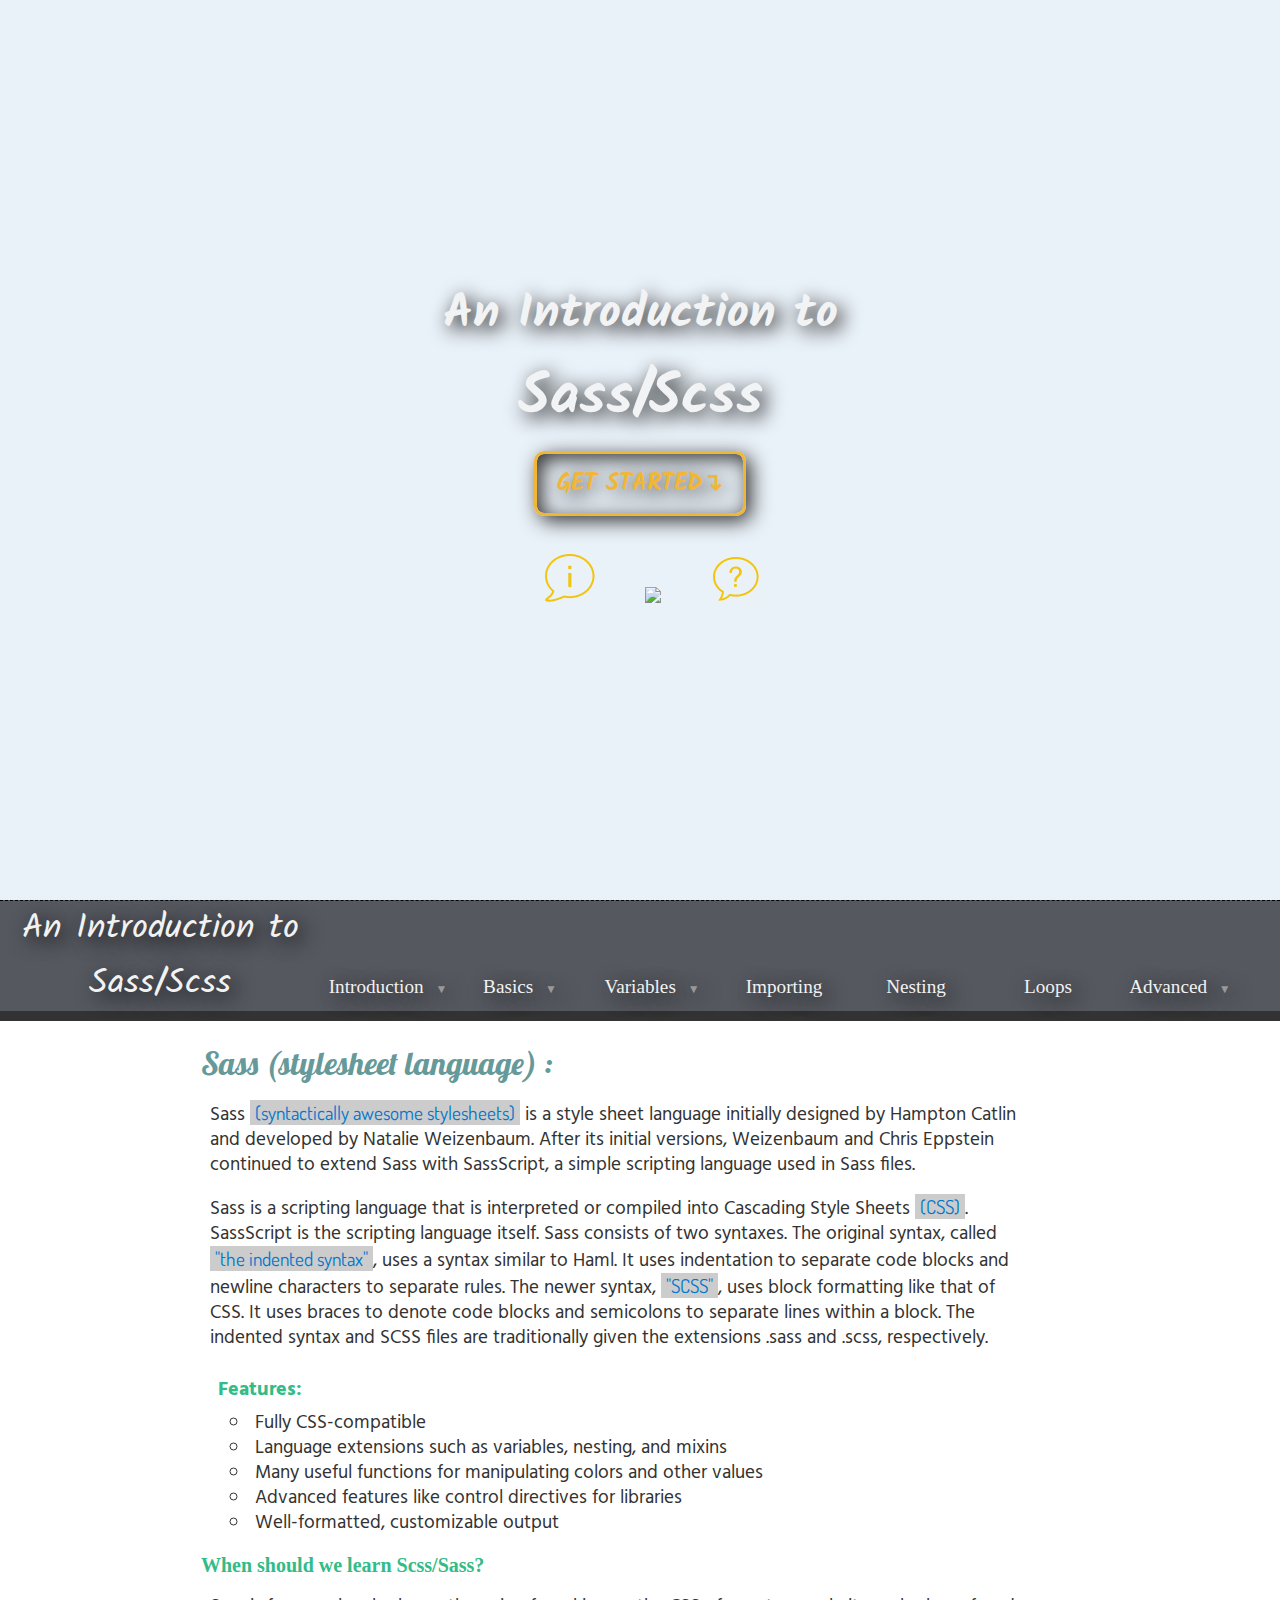
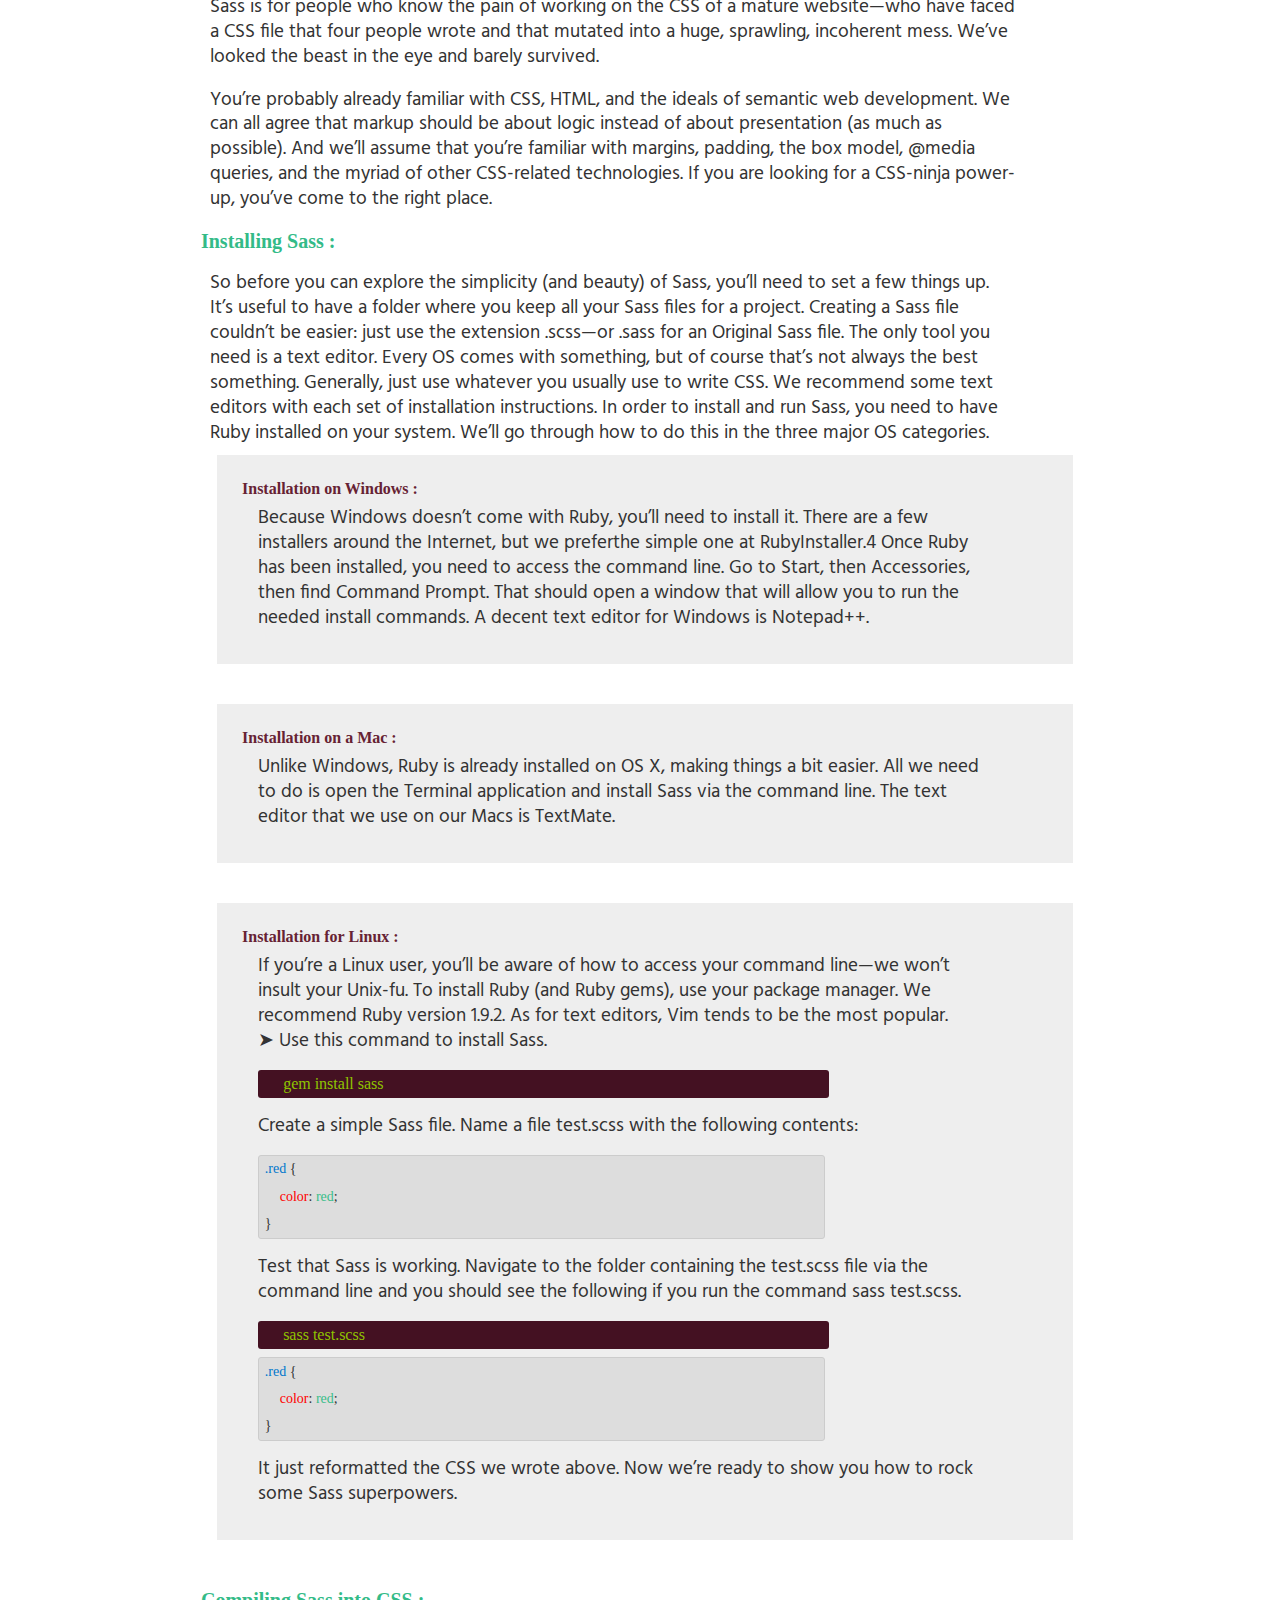
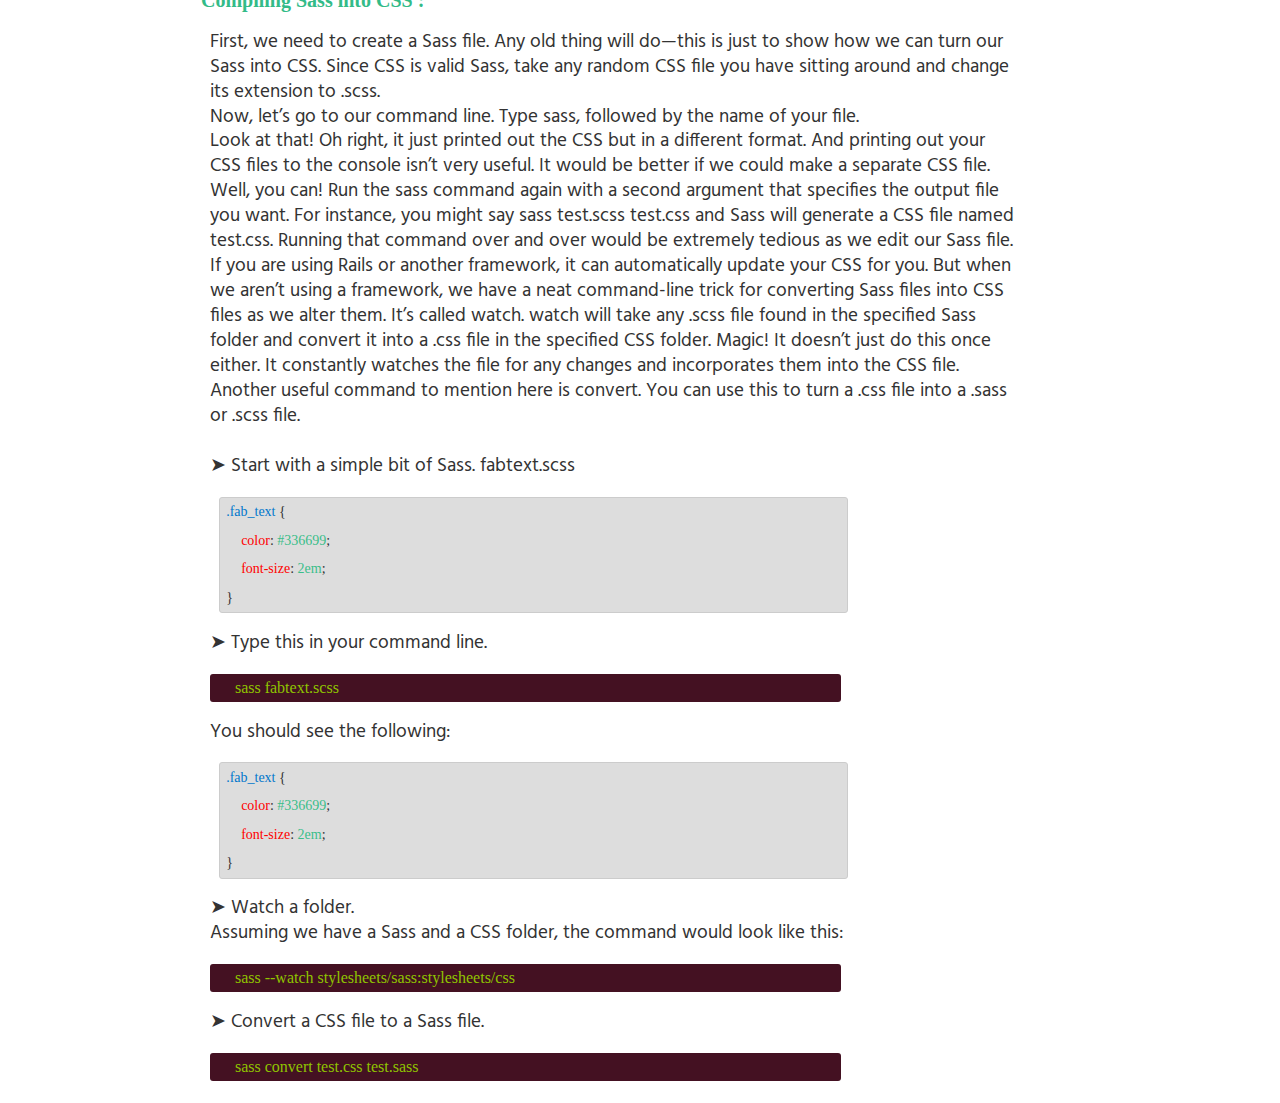
==== commit 14d9a358: "fix dome error" ====
--- a/WelcomePage/index.html
+++ b/WelcomePage/index.html
@@ -4,7 +4,7 @@
 	<meta charset="UTF-8">
 	<script src="https://ajax.googleapis.com/ajax/libs/jquery/3.2.1/jquery.min.js"></script>
 	<script type="text/javascript" src="jScript.js"></script>
-	<title>Document</title>
+	<title>Sass / Scss</title>
 	<link rel="stylesheet" type="text/css" href="style.css">
 </head>
 <body onscroll="navbarFun()">
@@ -17,18 +17,18 @@
 			<ul class="icons">
 			<li>
 				<a class="about" href="#" id="aboutOpen">
-					<img src="https://png.icons8.com/about/ios7/50/f1c40f">
+					<img src="images/icons-about-us.png">
 					<span>About us</span>
 				</a>
 			</li>
 			<li>
 				<a class="communication" href="#" id="contactUsOpen">
-					<img src="https://png.icons8.com/communication/ios7/50/f1c40f">
+					<img src="images/icons-communication.png">
 					<span>Contact</span></a>
 			</li>
 			<li>
 				<a class="question" href="#" id="questionOpen">
-					<img src="https://png.icons8.com/ask-question/ios7/50/f1c40f">
+					<img src="images/icons-question.png">
 					<span>Question</span></a>
 			</li>
 		</ul>
@@ -59,7 +59,7 @@
 		<div id="contactUs" class="infoBox contactUsBox">
 			<div class="head">
 				<h1>Contact us</h1>
-				<p>We are ready to receive feedback and quations:</p>
+				<p>We are ready to receive feedback and question:</p>
 				<form action="">
 					<ul>
 						<li>
@@ -72,7 +72,7 @@
 						</li>
 						<li>
 							<label for="subject">The message</label>
-							<textarea name="subject" id="subject" cols="30" rows="15"></textarea>
+							<textarea name="subject" id="subject" cols="30" rows="8" placeholder="Your message.."></textarea>
 						</li>
 						<li>
 							<input type="submit" value="Submit">
@@ -90,13 +90,13 @@
 				<li class="menuLi dropbtn"><a href="#">Introduction <span class="arrow">&#9660;</span></a>
 					<div class="dropdown-content">
 						<div class="dropdown-content-link">
-							<a href="#">Sass</a>
-						</div>
-						<div class="dropdown-content-link">
-							<a href="#">Installing Sass</a>
-						</div>
-						<div class="dropdown-content-link">
-							<a href="#">Compiling Sass into CSS</a>
+							<a href="#p1">Sass</a>
+						</div>
+						<div class="dropdown-content-link">
+							<a href="#p2">Installing Sass</a>
+						</div>
+						<div class="dropdown-content-link">
+							<a href="#p3">Compiling Sass into CSS</a>
 						</div>
 					</div>
 				</li>
@@ -147,7 +147,7 @@
 	<main class="topContent">
 		<article>
 			<section class="firstSec">
-				<h1 class="secTitle">Sass (stylesheet language) :</h1>
+				<h1 class="secTitle" id="p1">Sass (stylesheet language) :</h1>
 				<p class="secText">Sass <span class="codeInText">(syntactically awesome stylesheets)</span> is a style sheet language initially designed by Hampton Catlin and developed by Natalie Weizenbaum. After its initial versions, Weizenbaum and Chris Eppstein continued to extend Sass with SassScript, a simple scripting language used in Sass files.</p>
 				<p class="secText">Sass is a scripting language that is interpreted or compiled into Cascading Style Sheets <span class="codeInText">(CSS)</span>. SassScript is the scripting language itself. Sass consists of two syntaxes. The original syntax, called <span class="codeInText">"the indented syntax"</span>, uses a syntax similar to Haml. It uses indentation to separate code blocks and newline characters to separate rules. The newer syntax, <span class="codeInText">"SCSS"</span>, uses block formatting like that of CSS. It uses braces to denote code blocks and semicolons to separate lines within a block. The indented syntax and SCSS files are traditionally given the extensions .sass and .scss, respectively.</p>
 				<ul class="secText">
@@ -172,7 +172,7 @@
 									the myriad of other CSS-related technologies.
 									If you are looking for a CSS-ninja power-up, you’ve come
 									to the right place.</p>
-				<h3 class="codeHeader">Installing Sass :</h3>
+				<h3 class="codeHeader" id="p2">Installing Sass :</h3>
 				<p class="secText">So before you can explore the simplicity (and beauty) of Sass, you’ll
 									need to set a few things up. It’s useful to have a folder where you keep
 									all your Sass files for a project. Creating a Sass file couldn’t be easier:
@@ -235,7 +235,7 @@
 										you how to rock some Sass superpowers.
 										</p>
 				</div>
-				<h3 class="codeHeader">Compiling Sass into CSS :</h3>
+				<h3 class="codeHeader" id="p3">Compiling Sass into CSS :</h3>
 				<p class="secText">First, we need to create a Sass file. Any old thing will do—this is just
 									to show how we can turn our Sass into CSS. Since CSS is valid Sass,
 									take any random CSS file you have sitting around and change its
@@ -282,29 +282,13 @@
 				<p class="secText">➤ Convert a CSS file to a Sass file.</p>
 				<p class="terminal">sass convert test.css test.sass</p>
 			</section>
-			<section class="secondSec">
-				<h1 class="secTitle">Variables</h1>
-				<p class="secText">Think of variables as a way to store information that you want to reuse throughout your stylesheet. You can store things like colors, font stacks, or any CSS value you think you'll want to reuse. Sass uses the <span class="codeInText">$</span> symbol to make something a variable. Here's an example:</p>
-				<div class="codeBox">
-					<h3 class="codeHeader">SCSS Syntax</h3>
-					<div class="codeText">
-						<p class="codeTextP"><span class="va">$font-stack</span>:<span class="se">Helvetica</span>, <span class="va">sans-serif</span>;</p>
-						<p class="codeTextP"><span class="va">$primary-color</span>: <span class="va">#333</span>;</p>
-						<p class="codeTextP"><span class="se">body</span> {</p>
-						<p class="codeTextP"><span class="pr">font</span>: <span class="va">100% $font-stack</span>;</p>
-						<p class="codeTextP"><span class="pr">font</span>: <span class="va">$primary-color</span>;</p>
-						<p class="codeTextP">}</p>
-					</div>
-				</div>
-				<p class="secText">When the Sass is processed, it takes the variables we define for the <span class="codeInText">$font-stack</span> and <span class="codeInText">$primary-color</span> and outputs normal CSS with our variable values placed in the CSS. This can be extremely powerful when working with brand colors and keeping them consistent throughout the site.</p>
-				<div class="codeText">
-					<p class="codeTextP"><span class="se">body</span> {</p>
-					<p class="codeTextP"><span class="pr">font</span>: <span class="va">100%</span> <span class="se">Helvetica</span>, <span class="va">sans-serif</span>;</p>
-					<p class="codeTextP"><span class="pr">color</span>: <span class="va">#333</span>;</p>
-					<p class="codeTextP">}</p>
-				</div>
-			</section>
+			
+			<section></section>
+			<section></section>
+			<section></section>
+
 		</article>
+
 	</main>
 	<script type="text/javascript">
 			var navbar = document.getElementById("navbar");
--- a/WelcomePage/style.css
+++ b/WelcomePage/style.css
@@ -1,4 +1,5 @@
 @import url('https://fonts.googleapis.com/css?family=Kalam|Dosis|Hind|Lobster');
+@import url('https://fonts.googleapis.com/css?family=Poiret+One');
 *, body{
 	margin: 0;
 	padding: 0;
@@ -96,72 +97,38 @@
 	height: 80%;
 	border: 2px solid #F2B637;
 	border-radius: 10px;
-	background: rgba(2,2,2, 0.9);
-	padding: 30px;
+	background: rgba(0,0,0, 0.9);
 	overflow: hidden;
+	padding: 20px;
 }
 .aboutUsBox, .contactUsBox{
 	display: none;
 }
+.infoBox .head{
+	position:relative;
+	height: 100%;
+	width: 100%;
+	margin: 0;
+	padding: 0;
+}
 .infoBox .head h1{
 	position: absolute;
-	font-size: 8em;
+	font-size: 7em;
 	text-align: center;
 	display: block;
 	transform: rotate(-90deg);
-	transform-origin: left top 0;
-	bottom: -110px;
-	left: 50px;
+	transform-origin: left center;
+	top:80%;
+	left:10%;
 	color: #F2F3F4;
 	text-shadow: 5px 5px 20px #000;
-	font-family: 'Kalam', cursive;
+/* 	font-family: 'Kalam', cursive; */
 	text-decoration: underline;
+		font-family: 'Poiret One', cursive;
+
 }
 
 #aboutUs>.head .aboutClose{
-	display: block;
-	width: 100px;
-	height: 30px;
-  	background: rgba(0,0, 0, 0);
-	border: none;
-	font-size: 2em;
-	color: #F2B637;
-  	text-align: center;
-  	margin: 0 auto;
-	text-decoration: none;
-  	cursor: pointer;
-}
-
-#aboutUs .head ul{
-  width: 80%;
-	margin: 50px 0 0 250px;
-  list-style: none;
-}
-#aboutUs .head ul li{
-	display: inline-block;
-	padding-right: 60px;
-}
-#aboutUs .head ul li h3{
-	color: #369;
-	text-shadow: 2px 2px 10px #458;
-}
-#aboutUs .head p{
-	display: block;
-	margin:10px 0 30px 250px;
-	font-size: 2em;
-	text-shadow:1px 1px 10px #999;
-	color: #F2F3F4;
-}
-#aboutUs .head p a{
-	text-decoration: underline;
-  	color:#F2F3F4;
-	font-weight: 600;
-}
-
-#contactUs .head h1{
-  bottom: -160px;
-}
-#contactUs>.head .contactClose{
 	display: block;
 	width: 100px;
 	height: 30px;
@@ -170,14 +137,70 @@
 	font-size: 2em;
 	color: #F2B637;
   text-align: center;
-  margin: 30px auto;
+  margin: 0 auto;
+	text-decoration: none;
+  cursor: pointer;
+}
+
+#aboutUs .head ul{
+	display: block;
+	margin:0 auto;
+  list-style: none;
+	text-align: center;
+}
+#aboutUs .head ul li{
+	display: inline-block;
+	padding-right: 60px;
+}
+#aboutUs .head ul li:last-child{
+  padding-right:0;
+}
+#aboutUs .head ul li img{
+	width: 60%;
+	height: auto;
+}
+#aboutUs .head ul li h3{
+	color: #369;
+	text-shadow: 2px 2px 10px #458;
+}
+#aboutUs .head p{
+	display: block;
+	font-size: 2em;
+	padding: 20px 130px 20px 260px;
+	text-shadow: 1px 1px 10px #F2B637;
+	color: #F2B637;
+	font-family: 'Poiret One', cursive;
+  text-align:justify;  
+}
+#aboutUs .head p a{
+	text-decoration: underline;
+  	color:#F2F3F4;
+	font-weight: 600;
+}
+
+#contactUs .head h1{
+	font-size: 6.5em;
+	top: 70%;
+}
+#contactUs>.head .contactClose{
+	display: block;
+	width: 100px;
+	height: 30px;
+  background: rgba(0,0, 0, 0);
+	border: none;
+	font-size: 2em;
+	color: #F2B637;
+  text-align: center;
+  margin: 30px auto 0;
 	text-decoration: none;
   cursor: pointer;
 }
 #contactUs>.head p{
   color:#F2F3F4;
   font-size: 1.5em;
-	margin: 100px 0 10px 250px;
+	display: block;
+	margin: 50px auto 20px;
+	text-align: center;
 }
 
 #contactUs>.head ul{
@@ -185,28 +208,52 @@
 	width: 50%;
 	list-style: none;
 	margin: 0 auto;
-	border: 1px dotted #F2B637;
+	padding: 20px;
+	border: 1px dashed #F2B637;
+	background-color: #111;
 }
 #contactUs>.head li{
 	padding: 10px;
 }
-#contactUs>.head li input{
+#contactUs>.head li input[type="text"],
+#contactUs>.head li input[type="e-mail"] {
 	width: 80%;
 	display: block;
 	margin: 0 auto;
+	background-color: #333;
+	border: 1px solid #F2B637;
+	border-radius: 3px;
+	font-size: 1.5em;
+	color: #fff;
+	box-shadow: 1px 1px 10px #F2B637;
+
 }
 #contactUs>.head li textarea{
   width: 90%;
-	border-radius: 5px;
- 	display: block;
+  background-color: #333;
+	border: 1px solid #F2B637;
+	border-radius: 3px;
+	font-size: 1em;
+	color: #fff;
+	display: block;
   margin: 0 auto;
+		box-shadow: 1px 1px 10px #F2B637;
+
 }
 #contactUs>.head li label{
+	display: none;
 	color:#F2F3F4;
 	margin: 0 0 5px 30px;
 }
 #contactUs>.head input[type="submit"]{
 	width: 40%;
+	display: block;
+	background-color: #333;
+	color: #aaa;
+	padding: 5px;
+	border: 1px solid #F2B637;
+	border-radius: 5px;
+	box-shadow: 1px 1px 10px #F2B637;
   margin: 0 auto;
 }
 /****************TOP NAVBAR****************/
@@ -221,8 +268,9 @@
 	cursor: pointer;
 	padding: 0;
 	margin:0;
-	border-top: 1px dotted #000;
+	border-top: 1px dashed #000;
   border-bottom: 10px solid #333;
+	box-sizing: border-box;
 }
 #navbar>ul>li{
 	display: inline-block;
@@ -231,7 +279,7 @@
 	height: auto;
 }
 #navbar>ul>li:first-child{
-  width: 25%;
+  	width: 25%;
 	font-size: 1.8em;
 	font-family: 'Kalam', cursive;
 }
@@ -255,20 +303,19 @@
 
 .dropdown-content {
 	display: none;
-	width: 200px;
-	padding: 10px;
+	width: 110%;
+	padding: 3px;
 	position: absolute;
 	/* center box in absolute left 50% + translateX -50%*/
 	left: 50%;
 	transform: translateX(-50%);
 	background-color: rgba(42,46, 55, 0.8);
-  	box-shadow: 0px 8px 16px 0px rgba(0,0,0,0.2);
-  	z-index: 10;
+  box-shadow: 0px 8px 16px 0px rgba(0,0,0,0.2);
+  z-index: 10;
 }
 
 .dropdown-content-link {
 	display: block;
-	width: 96,5%;
 	height: auto;
 	padding: 5px;
 	margin: 5px;
